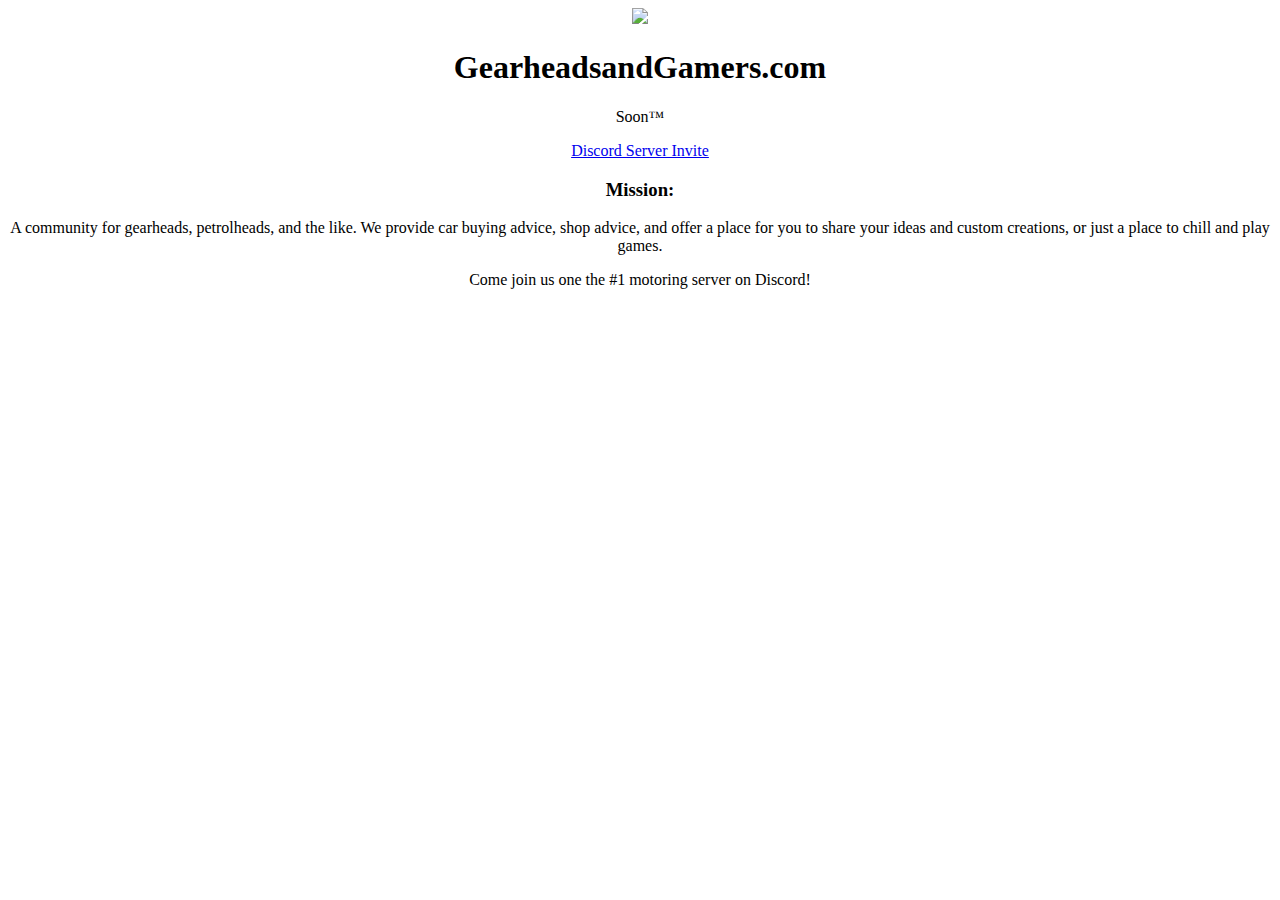
==== index.html @ 8211ba6d "Update index.html" ====
<!DOCTYPE html>
<html>
<head>
	<title>GearheadsandGamers.com</title>
	<link rel="shortcut icon" href="/titleicon.ico" type="image/x-icon">
	<link rel="icon" href="/titleicon.ico" type="image/x-icon">
</head>

<body>
	<center><img src="https://cdn.discordapp.com/attachments/239522924363644930/239523461813239810/Gearheads_and_Gamers_Banner.png" />
	<h1>GearheadsandGamers.com</h1>
	<p>Soon™</p>
	<a href="https://discord.gg/0nR1wvRA2YMvTITX">Discord Server Invite</a>
	<h3>Mission:</h3>
	<p>A community for gearheads, petrolheads, and the like. We provide car buying advice, shop advice, and offer a place for you to share your ideas and custom creations, or just a place to chill and play games.</p>
	<text>Come join us one the #1 motoring server on Discord!</text></center>
</body>
</html>
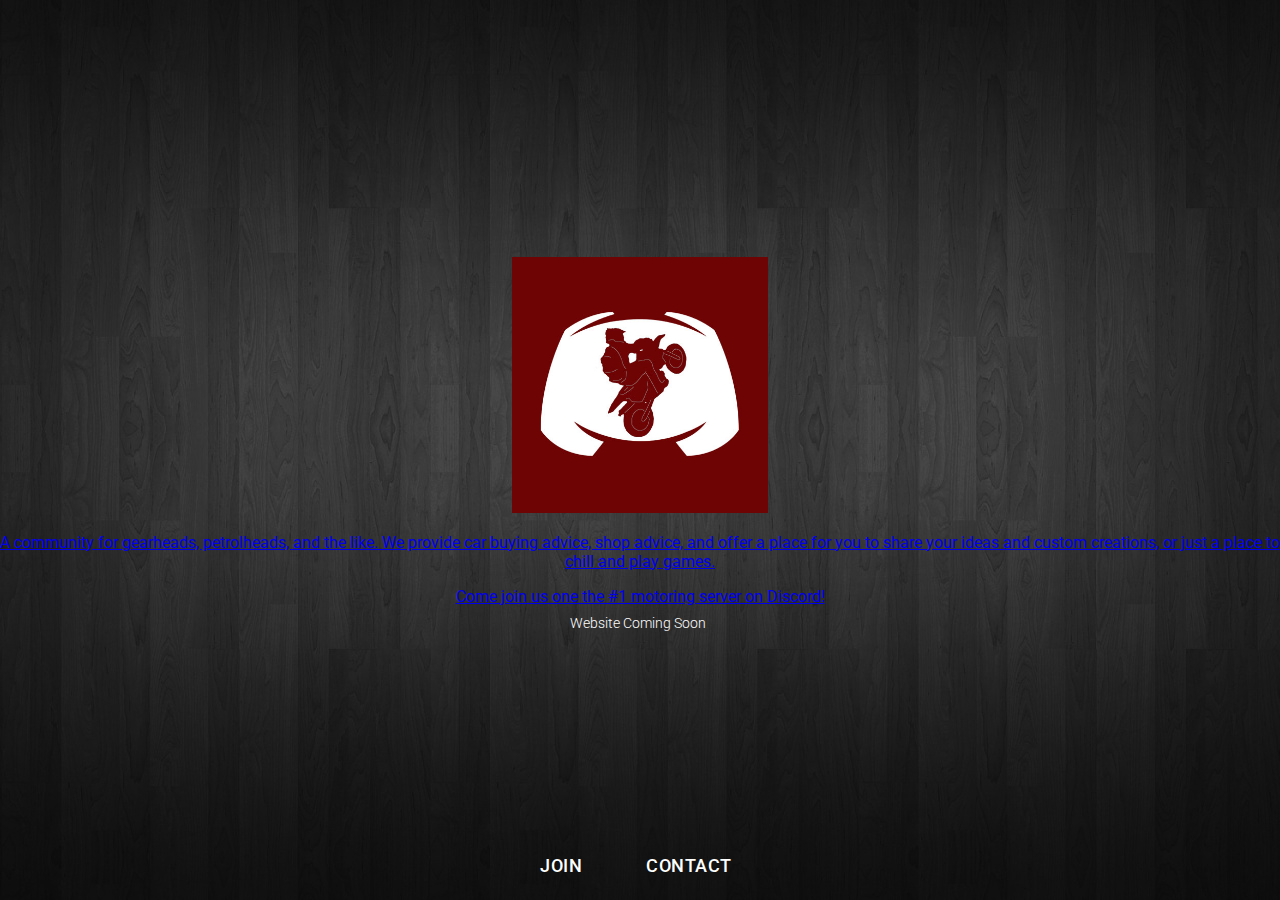
==== commit 8bc06220: "Update index.html" ====
--- a/index.html
+++ b/index.html
@@ -1,18 +1,47 @@
 <!DOCTYPE html>
 <html>
 <head>
-	<title>GearheadsandGamers.com</title>
-	<link rel="shortcut icon" href="/titleicon.ico" type="image/x-icon">
-	<link rel="icon" href="/titleicon.ico" type="image/x-icon">
+	<meta charset="utf-8">
+	<title>Gearhead and Gamers</title>
+	<meta name="description" content="A place for all gearheads and gamers.">
+	<meta name="keywords" content="gearheads, gamers">
+	<meta property="og:title" content="GearheadsandGamers.com">
+	<meta property="og:description" content="A place for all gearheads and gamers.">
+	<meta property="og:type" content="website">
+ 	<meta property="og:url" content="http://gearheadsandgamers.com">
+	<meta property="og:image" name="Image" content="http://gearheadsandgamers.com/assets/thumb.png">
+	<link rel="shortcut icon" href="/favicon.ico" type="image/x-icon">
+	<link rel="icon" type="image/png" href="favicon.png">
+	
+	<link href="https://fonts.googleapis.com/css?family=Roboto:300,500" rel="stylesheet">
+	<link href="assets/styles.css" rel="stylesheet">
 </head>
 
 <body>
-	<center><img src="https://cdn.discordapp.com/attachments/239522924363644930/239523461813239810/Gearheads_and_Gamers_Banner.png" />
-	<h1>GearheadsandGamers.com</h1>
-	<p>Soon™</p>
-	<a href="https://discord.gg/0nR1wvRA2YMvTITX">Discord Server Invite</a>
-	<h3>Mission:</h3>
-	<p>A community for gearheads, petrolheads, and the like. We provide car buying advice, shop advice, and offer a place for you to share your ideas and custom creations, or just a place to chill and play games.</p>
-	<text>Come join us one the #1 motoring server on Discord!</text></center>
+  <div class="center">
+    <img class="logo" src="assets/logo-1.png" alt="GnG Logo">
+    
+    <div class="mission">
+      <a href="http://gearheadandgamers.com/">
+        <p>A community for gearheads, petrolheads, and the like. We provide car buying advice, shop advice, and offer a place for you to share your ideas and custom creations, or just a place to chill and play games.</p>
+	<text>Come join us one the #1 motoring server on Discord!</text>
+      </a>
+    </div>
+	  
+    <div class="wip">
+      <a href="http://gearheadsandgamers.com/">
+	<p>Website Coming Soon</p>
+      </a>
+    </div>
+  </div>
+
+
+  <div class="nav">
+    <a href="https://discord.gg/ZuRube6" target="_blank" title="Join our Community!">Join</a>
+    <span class="pad"></span>
+    <a href="https://gearheadsandgamers.com/contact" target="_blank" title="Contact Us">Contact</a>
+  </div>
+	
+	
 </body>
 </html>
--- a/assets/styles.css
+++ b/assets/styles.css
@@ -0,0 +1,104 @@
+* {
+  box-sizing: border-box;
+}
+
+html, body {
+  height: 100%; width: 100%;
+  margin: 0; padding: 0;
+}
+body {
+  font-family: Roboto, Arial, Helvetica, sans-serif;
+  background-image: url(background.png);
+  background-size: cover;
+  background-repeat: no-repeat;
+  background-position: 50% 100%;
+  display: table;
+}
+
+.center {
+  display: table-cell;
+  vertical-align: middle;
+  text-align: center;
+}
+.logo {
+  max-width: 20%;
+}
+
+.nav {
+  width: 100%;
+  position: absolute;
+  bottom: 10px; left: 0;
+  text-align: center;
+}
+.nav a {
+  height: 36px;
+  margin: 6px 8px 6px 0; padding: 0 26px;
+
+  font-weight: 500;
+  font-size: 18px;
+  letter-spacing: .03em;
+  line-height: 36px;
+  text-transform: uppercase;
+  color: #fff;
+  text-decoration: none;
+  background-color: transparent;
+  transition: all .2s ease-in-out;
+  display: inline-block;
+  
+  border: none;
+  outline: 0;
+  border-radius: 2px;
+  cursor: pointer;
+
+  -ms-touch-action: manipulation;
+  touch-action: manipulation;
+  background-image: none;
+  text-align: center;
+  vertical-align: middle;
+  white-space: nowrap;
+  -webkit-user-select: none;
+  -moz-user-select: none;
+  -ms-user-select: none;
+  user-select: none;
+    
+  position: relative;
+  overflow: hidden;
+}
+.nav a:visited {
+  color: #fff;
+}
+.nav a:active {
+  outline: 0;
+  text-decoration: none;
+  background-color: rgba(242, 242, 242, 0.6);
+}
+
+.poweredby a {
+  text-decoration: none;
+  display: inline-block;
+  font-size: 14px;
+}
+.poweredby a:visited {
+  color: initial;
+}
+.poweredby p {
+  margin: 9px 4px 9px 0;
+  font-weight: 300;
+  color: #fff;
+  float: left;
+}
+
+.wip a {
+  text-decoration: none;
+  display: inline-block;
+  font-size: 14px;
+}
+.wip a:visited {
+  color: initial;
+}
+.wip p {
+  margin: 9px 4px 9px 0;
+  font-weight: 300;
+  color: #fff;
+  float: left;
+}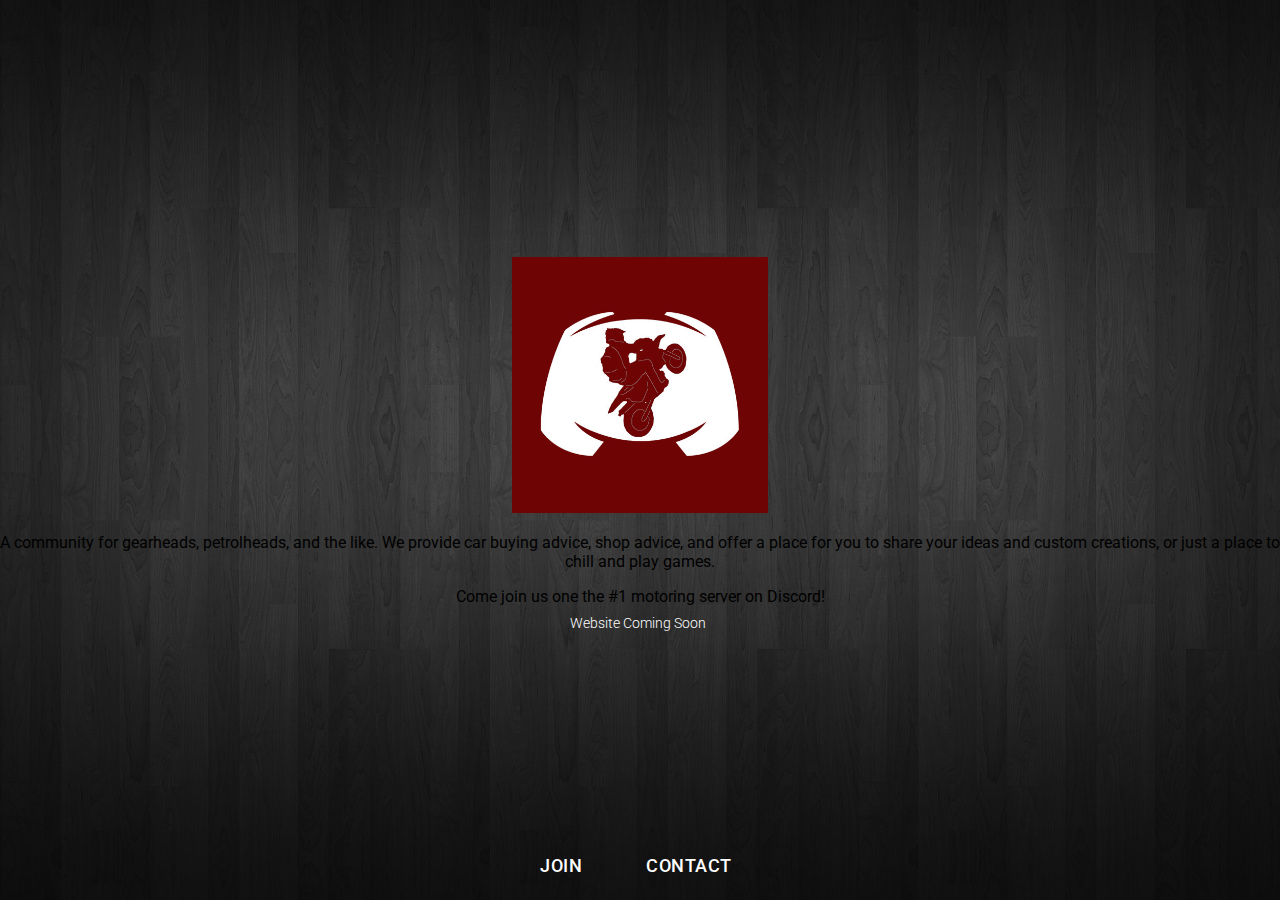
==== commit 2e5e20e9: "Update index.html" ====
--- a/index.html
+++ b/index.html
@@ -22,10 +22,8 @@
     <img class="logo" src="assets/logo-1.png" alt="GnG Logo">
     
     <div class="mission">
-      <a href="http://gearheadandgamers.com/">
         <p>A community for gearheads, petrolheads, and the like. We provide car buying advice, shop advice, and offer a place for you to share your ideas and custom creations, or just a place to chill and play games.</p>
 	<text>Come join us one the #1 motoring server on Discord!</text>
-      </a>
     </div>
 	  
     <div class="wip">
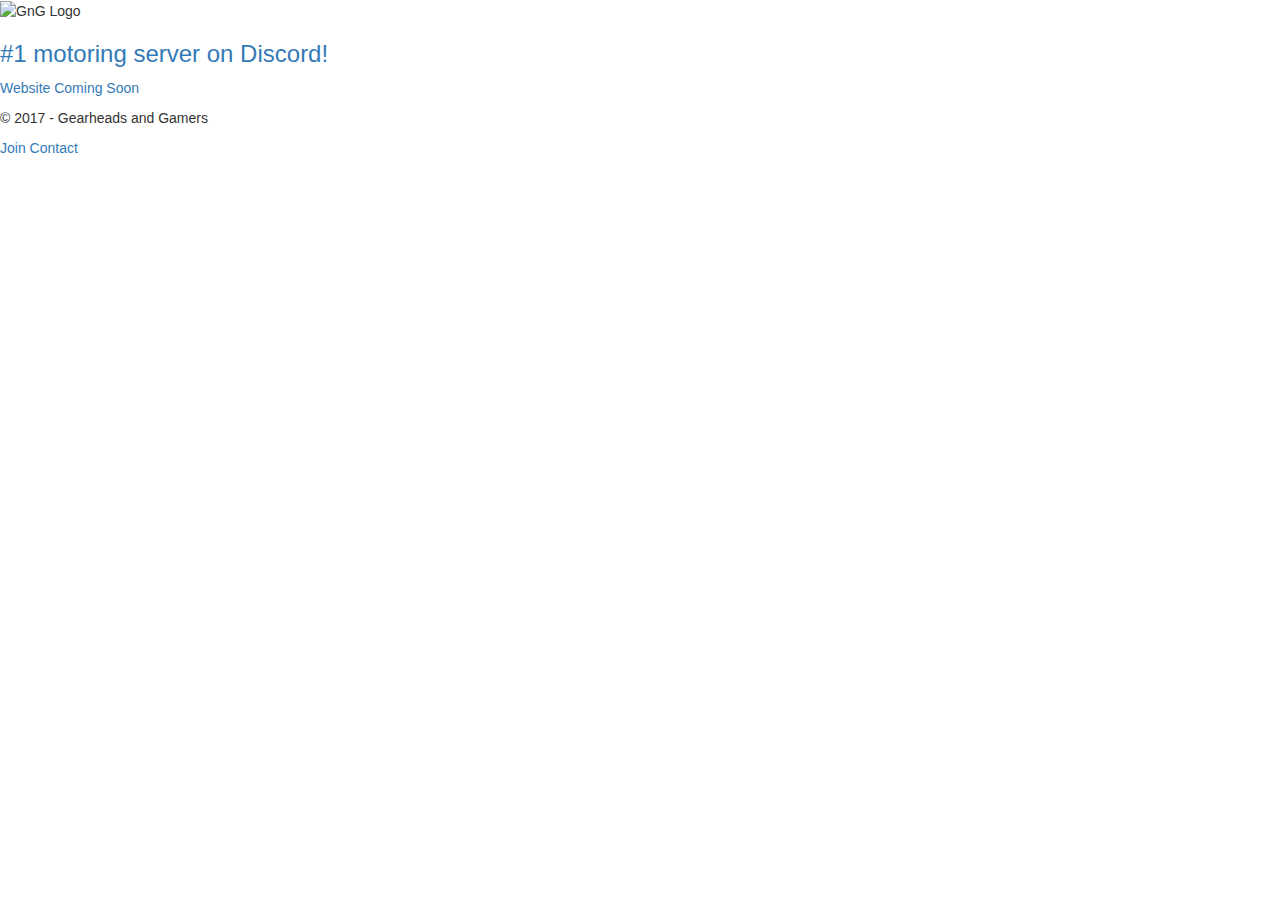
==== commit 7864d752: "rip" ====
--- a/index.html
+++ b/index.html
@@ -1,5 +1,5 @@
-<!DOCTYPE html>
-<html>
+<!DOCTYPE html PUBLIC "-//W3C//DTD XHTML 1.0 Strict//EN" "http://www.w3.org/TR/xhtml1/DTD/xhtml1-strict.dtd">
+<html xmlns="http://www.w3.org/1999/xhtml" xml:lang="en" lang="en">
 <head>
 	<meta charset="utf-8">
 	<title>Gearhead and Gamers</title>
@@ -14,16 +14,19 @@
 	<link rel="icon" type="image/png" href="favicon.png">
 	
 	<link href="https://fonts.googleapis.com/css?family=Roboto:300,500" rel="stylesheet">
-	<link href="assets/styles.css" rel="stylesheet">
+    <link href="../assets/css/bootstrap.css" rel="stylesheet">
+    <link href="../assets/css/styles.css" rel="stylesheet">
+    <link href="../assets/css/3-col-portfolio.css" rel="stylesheet">
 </head>
 
 <body>
-  <div class="center">
-    <img class="logo" src="assets/logo-1.png" alt="GnG Logo">
+  <div id="main-wrapper">
+    <img class="logo" src="../assets/logo.png" alt="GnG Logo">
     
-    <div class="mission">
-        <p>A community for gearheads, petrolheads, and the like. We provide car buying advice, shop advice, and offer a place for you to share your ideas and custom creations, or just a place to chill and play games.</p>
-	<text>Come join us one the #1 motoring server on Discord!</text>
+    <div class="desc">
+      <a href="http://gearheadsandgamers.com">
+        <h3>#1 motoring server on Discord!</h3>
+      </a>
     </div>
 	  
     <div class="wip">
@@ -31,15 +34,17 @@
 	<p>Website Coming Soon</p>
       </a>
     </div>
-  </div>
 
+    <div class="footer">
+      <p>&copy; 2017 - Gearheads and Gamers</p>
+    </div>
 
-  <div class="nav">
+    <div class="nav">
     <a href="https://discord.gg/ZuRube6" target="_blank" title="Join our Community!">Join</a>
     <span class="pad"></span>
     <a href="https://gearheadsandgamers.com/contact" target="_blank" title="Contact Us">Contact</a>
+    </div>
   </div>
-	
-	
+
 </body>
 </html>
--- a/assets/css/3-col-portfolio.css
+++ b/assets/css/3-col-portfolio.css
@@ -0,0 +1,9 @@
+/*!
+ * Start Bootstrap - 3 Col Portfolio (http://startbootstrap.com/)
+ * Copyright 2013-2016 Start Bootstrap
+ * Licensed under MIT (https://github.com/BlackrockDigital/startbootstrap/blob/gh-pages/LICENSE)
+ */
+
+.portfolio-item {
+    margin-bottom: 25px;
+}
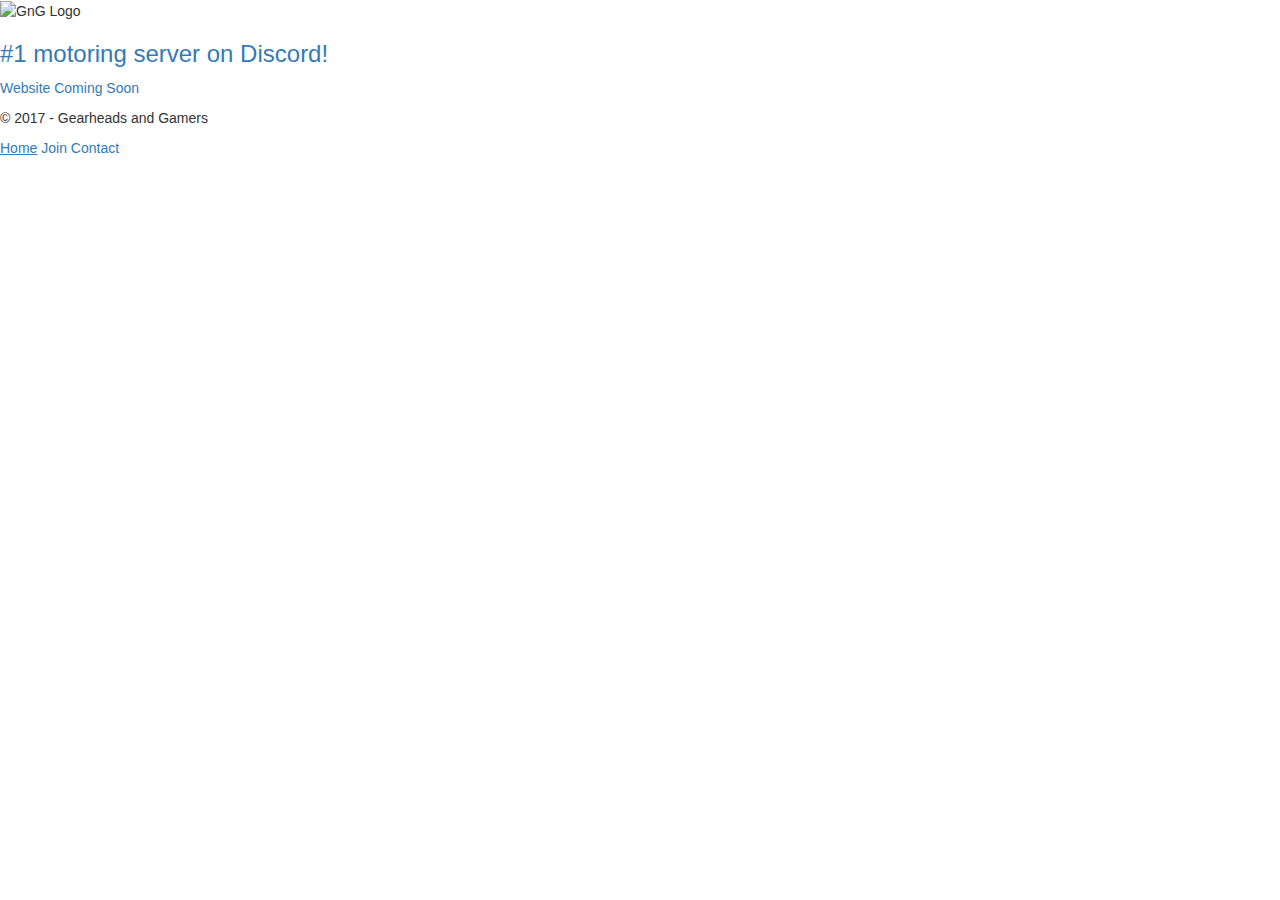
==== commit ddb76b11: "lol broke the logo, also added home button" ====
--- a/index.html
+++ b/index.html
@@ -21,7 +21,7 @@
 
 <body>
   <div id="main-wrapper">
-    <img class="logo" src="../assets/logo.png" alt="GnG Logo">
+    <img class="logo" src="../assets/images/logo.png" alt="GnG Logo">
     
     <div class="desc">
       <a href="http://gearheadsandgamers.com">
@@ -40,9 +40,11 @@
     </div>
 
     <div class="nav">
-    <a href="https://discord.gg/ZuRube6" target="_blank" title="Join our Community!">Join</a>
-    <span class="pad"></span>
-    <a href="https://gearheadsandgamers.com/contact" target="_blank" title="Contact Us">Contact</a>
+        <a href="https://gearheadsandgamers.com" title="Home"><u>Home</u></a>
+        <span class="pad"></span>
+        <a href="https://discord.gg/ZuRube6" target="_blank" title="Join our Community!">Join</a>
+        <span class="pad"></span>
+        <a href="https://gearheadsandgamers.com/contact" target="_blank" title="Contact Us">Contact</a>
     </div>
   </div>
 
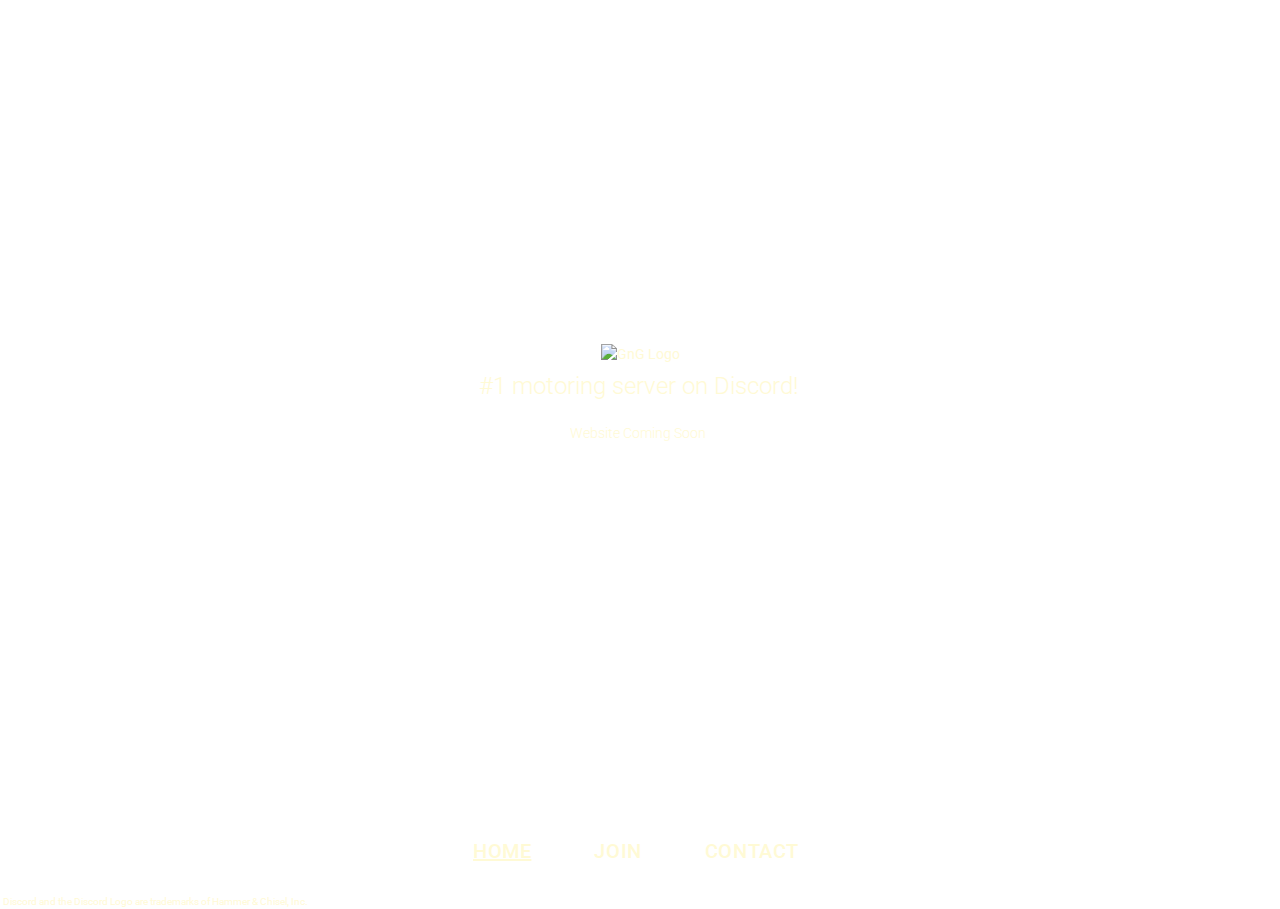
==== commit 13001b7e: "yep forgot to change that" ====
--- a/index.html
+++ b/index.html
@@ -36,7 +36,7 @@
     </div>
 
     <div class="footer">
-      <p>&copy; 2017 - Gearheads and Gamers</p>
+      <p>Discord and the Discord Logo are trademarks of Hammer & Chisel, Inc.</p>
     </div>
 
     <div class="nav">
@@ -44,7 +44,7 @@
         <span class="pad"></span>
         <a href="https://discord.gg/ZuRube6" target="_blank" title="Join our Community!">Join</a>
         <span class="pad"></span>
-        <a href="https://gearheadsandgamers.com/contact" target="_blank" title="Contact Us">Contact</a>
+        <a href="https://gearheadsandgamers.com/contact" title="Contact Us">Contact</a>
     </div>
   </div>
 
--- a/assets/css/styles.css
+++ b/assets/css/styles.css
@@ -0,0 +1,138 @@
+* {
+  box-sizing: border-box;
+}
+
+html, body {
+  height: 100%; width: 100%;
+  margin: 0; padding: 0;
+}
+body {
+  font-family: Roboto, Arial, Helvetica, sans-serif;
+  background-image: url(../images/background.png);
+  background-size: cover;
+  background-position: 50% 100%;
+  display: table;
+  color:#fffad5;
+}
+
+#main-wrapper {
+    box-sizing: border-box;
+    min-height: 100%;
+    padding: 0 0 100px;
+    position: relative;
+    display: table-cell;
+    vertical-align: middle;
+    text-align: center;
+}
+
+.center {
+  display: table-cell;
+  vertical-align: middle;
+  text-align: center;
+}
+.logo {
+  max-width: 20%;
+}
+
+.nav {
+  width: 100%;
+  position: absolute;
+  bottom: 25px;
+  left: 0;
+  text-align: center;
+}
+.nav a {
+  height: 36px;
+  margin: 6px 8px 6px 0; padding: 0 26px;
+
+  font-weight: 500;
+  font-size: 20px;
+  letter-spacing: .03em;
+  line-height: 36px;
+  text-transform: uppercase;
+  color:#fffad5;
+  text-decoration: none;
+  background-color: transparent;
+  transition: all .2s ease-in-out;
+  display: inline-block;
+
+  border: none;
+  outline: 0;
+  border-radius: 2px;
+  cursor: pointer;
+
+  -ms-touch-action: manipulation;
+  touch-action: manipulation;
+  background-image: none;
+  text-align: center;
+  vertical-align: middle;
+  white-space: nowrap;
+  -webkit-user-select: none;
+  -moz-user-select: none;
+  -ms-user-select: none;
+  user-select: none;
+
+  position: relative;
+  overflow: hidden;
+}
+.nav a:visited {
+  color:#fffad5;
+}
+.nav a:active {
+  outline: 0;
+  text-decoration: none;
+  background-color: rgba(242, 242, 242, 0.6);
+}
+
+.desc a {
+  text-decoration: none;
+  display: inline-block;
+  font-size: 14px;
+}
+.desc a:visited {
+  color: initial;
+}
+.desc p {
+  margin: 9px 4px 9px 0;
+  font-weight: 300;
+  color: #fffad5;
+  float: left;
+}
+.desc h3 {
+  margin: 9px 4px 9px 0;
+  font-weight: 300;
+  color:#fffad5;
+  float: left;
+}
+
+.wip a {
+  text-decoration: none;
+  display: inline-block;
+  font-size: 14px;
+}
+.wip a:visited {
+  color: initial;
+}
+.wip p {
+  margin: 9px 4px 9px 0;
+  font-weight: 300;
+  color: #fffad5;
+  float: left;
+}
+.wip h3 {
+  margin: 9px 4px 9px 0;
+  font-weight: 300;
+  color:#fffad5;
+  float: left;
+}
+
+.footer {
+    bottom: 0;
+    height: 5px;
+    left: 0;
+    padding-left: 3px;
+    position: absolute;
+    width: 100%;
+    text-align: left;
+    font-size: 10px;
+}
